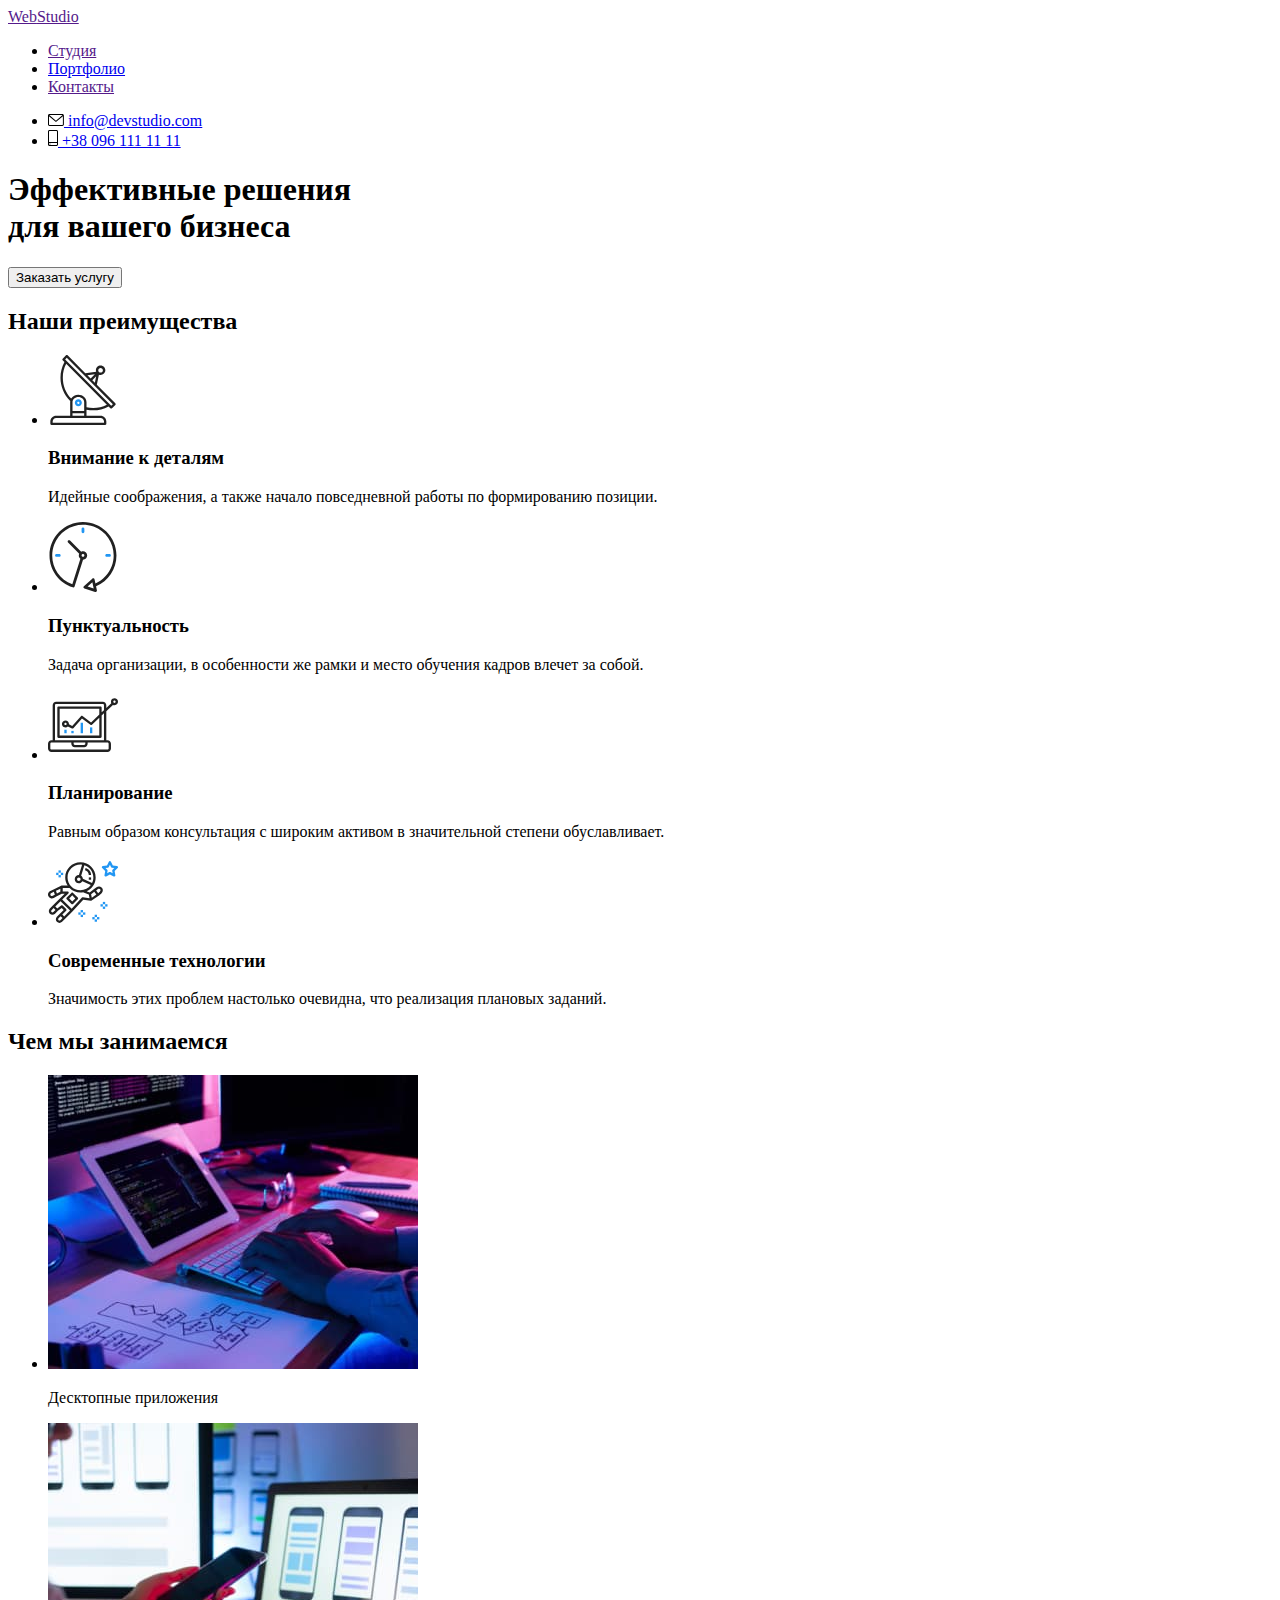
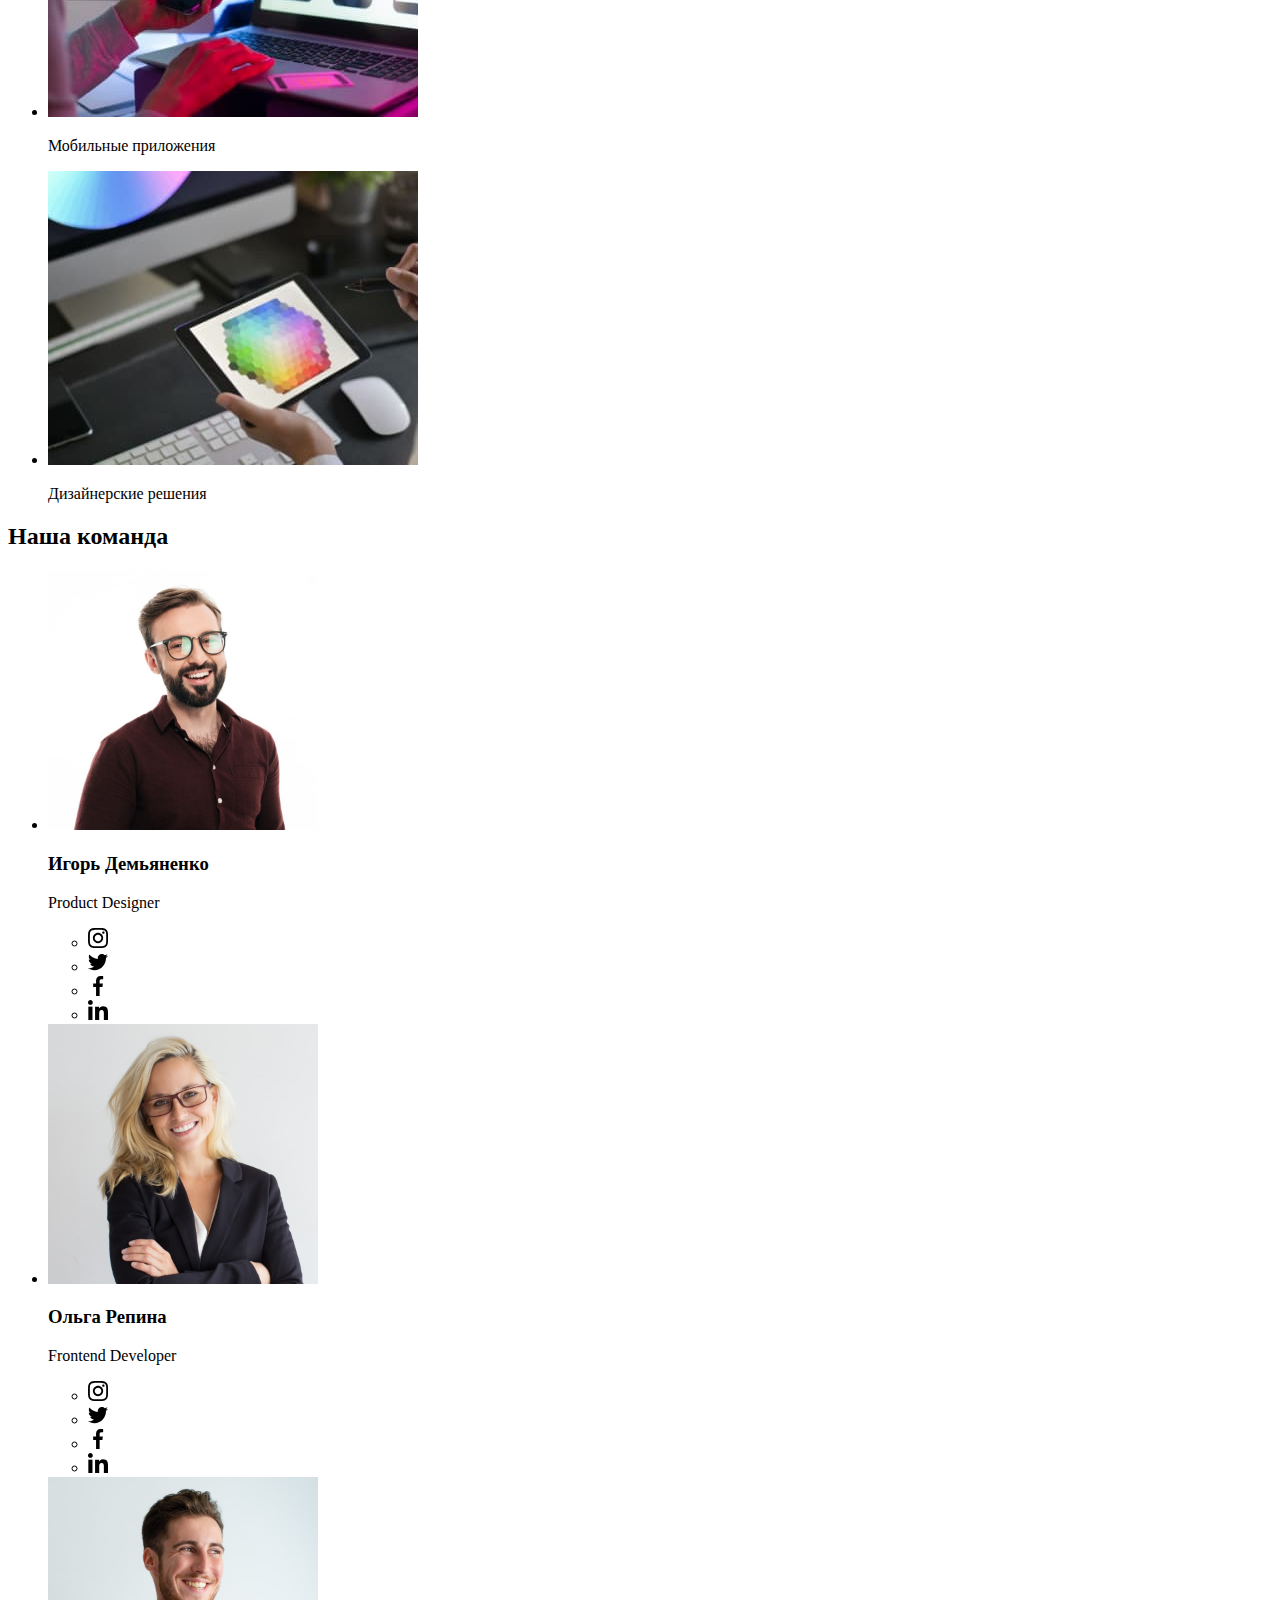
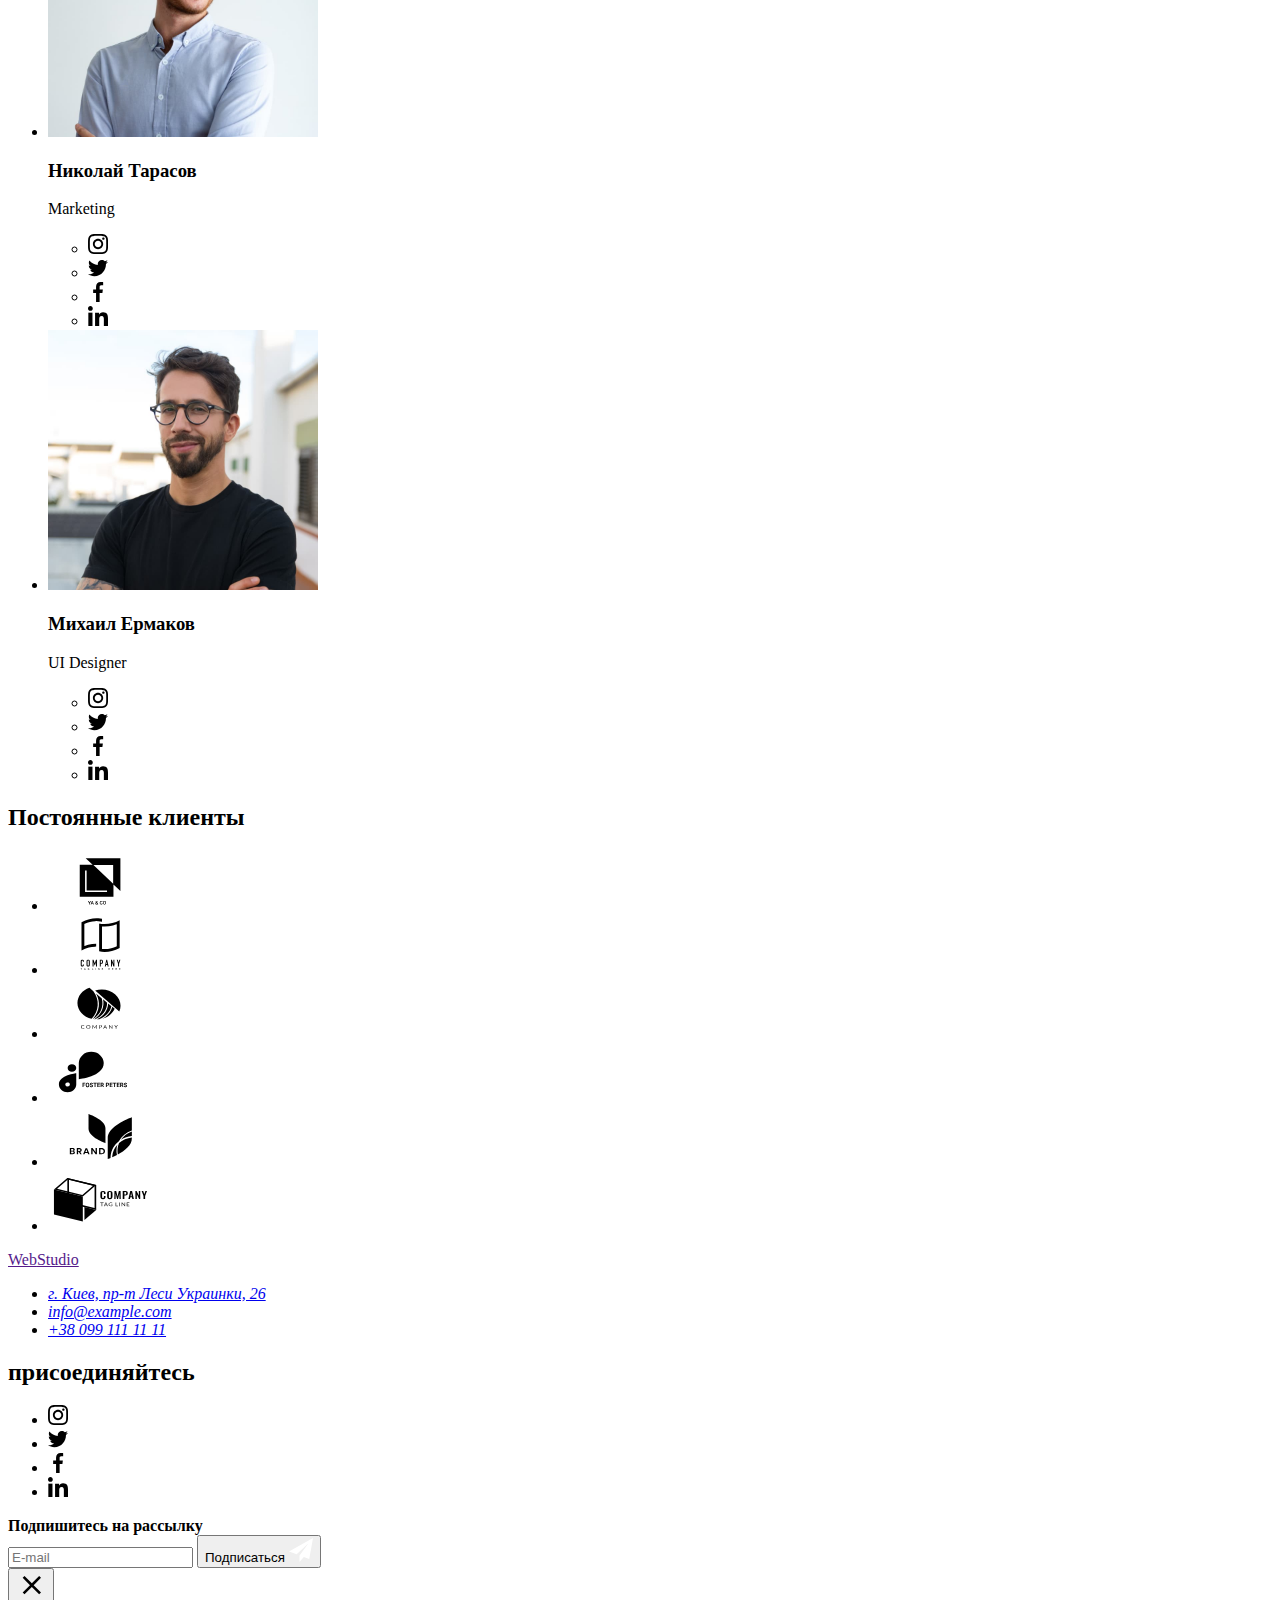
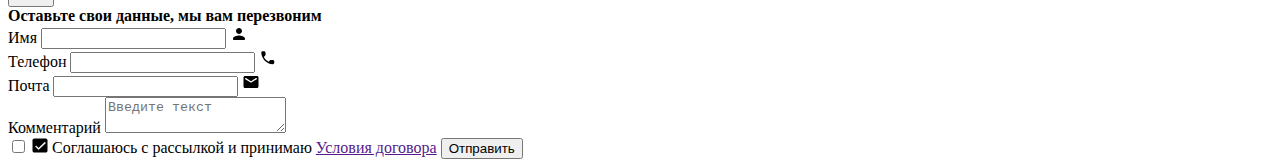
==== index.html @ 4df9e549 "add sass" ====
<!DOCTYPE html>
<html lang="ru">
    <head>
        <meta charset="UTF-8" />
        <meta http-equiv="X-UA-Compatible" content="IE=edge" />
        <meta name="viewport" content="width=device-width, initial-scale=1.0" />
        <title>Web Studio</title>
        <link rel="preconnect" href="https://fonts.googleapis.com" />
        <link rel="preconnect" href="https://fonts.gstatic.com" crossorigin />
        <link
            href="https://fonts.googleapis.com/css2?family=Raleway:wght@700&family=Roboto:wght@400;500;700;900&display=swap"
            rel="stylesheet"
        />
        <link
            rel="stylesheet"
            href="https://cdnjs.cloudflare.com/ajax/libs/modern-normalize/1.1.0/modern-normalize.min.css"
            integrity="sha512-wpPYUAdjBVSE4KJnH1VR1HeZfpl1ub8YT/NKx4PuQ5NmX2tKuGu6U/JRp5y+Y8XG2tV+wKQpNHVUX03MfMFn9Q=="
            crossorigin="anonymous"
            referrerpolicy="no-referrer"
        />
        <link rel="stylesheet" href="./css/main.min.css" />
    </head>
    <body>
        <header class="header-page">
            <div class="container header-container">
                <a class="logo logo-header link" href="" lang="en"
                    ><span class="logo logo-accent">Web</span>Studio</a
                >
                <nav class="navigation">
                    <ul class="nav-list list">
                        <li class="nav-item">
                            <a class="nav-link current link" href="">Студия</a>
                        </li>
                        <li class="nav-item">
                            <a class="nav-link link" href="./portfolio.html">Портфолио</a>
                        </li>
                        <li class="nav-item"><a class="nav-link link" href="">Контакты</a></li>
                    </ul>
                </nav>
                <ul class="tel-mail list">
                    <li class="tel-mail-item">
                        <a class="tel-mail-link link" href="mailto:info@devstudio.com">
                            <svg class="tel-mail-icon" width="16" height="12">
                                <use href="./images/icons/sprite.svg#email"></use>
                            </svg>
                            info@devstudio.com
                        </a>
                    </li>
                    <li class="tel-mail-item">
                        <a class="tel-mail-link link" href="tel:+380961111111">
                            <svg class="tel-mail-icon" width="10" height="16">
                                <use href="./images/icons/sprite.svg#phone"></use>
                            </svg>
                            +38 096 111 11 11</a
                        >
                    </li>
                </ul>
            </div>
        </header>
        <main>
            <section class="hero">
                <div class="container">
                    <h1 class="hero-title">
                        Эффективные решения <br />
                        для вашего бизнеса
                    </h1>
                    <button class="hero-btn" data-modal-open type="button">Заказать услугу</button>
                </div>
            </section>
            <section class="benefits">
                <div class="container">
                    <h2 class="benefits-title visually-hidden">Наши преимущества</h2>
                    <ul class="benefits-list list">
                        <li class="benefits-item">
                            <div class="benefits-wrap">
                                <svg class="benefits-icon" width="70" height="70">
                                    <use href="./images/icons/sprite.svg#antenna"></use>
                                </svg>
                            </div>
                            <h3 class="benefits-subtitle">Внимание к деталям</h3>
                            <p class="benefits-text">
                                Идейные соображения, а также начало повседневной работы по
                                формированию позиции.
                            </p>
                        </li>
                        <li class="benefits-item">
                            <div class="benefits-wrap">
                                <svg class="benefits-icon" width="70" height="70">
                                    <use href="./images/icons/sprite.svg#clock"></use>
                                </svg>
                            </div>
                            <h3 class="benefits-subtitle">Пунктуальность</h3>
                            <p class="benefits-text">
                                Задача организации, в особенности же рамки и место обучения кадров
                                влечет за собой.
                            </p>
                        </li>
                        <li class="benefits-item">
                            <div class="benefits-wrap">
                                <svg class="benefits-icon" width="70" height="70">
                                    <use href="./images/icons/sprite.svg#diagram"></use>
                                </svg>
                            </div>
                            <h3 class="benefits-subtitle">Планирование</h3>
                            <p class="benefits-text">
                                Равным образом консультация с широким активом в значительной степени
                                обуславливает.
                            </p>
                        </li>
                        <li class="benefits-item">
                            <div class="benefits-wrap">
                                <svg class="benefits-icon" width="70" height="70">
                                    <use href="./images/icons/sprite.svg#astronaut"></use>
                                </svg>
                            </div>
                            <h3 class="benefits-subtitle">Современные технологии</h3>
                            <p class="benefits-text">
                                Значимость этих проблем настолько очевидна, что реализация плановых
                                заданий.
                            </p>
                        </li>
                    </ul>
                </div>
            </section>
            <section class="services section">
                <div class="container">
                    <h2 class="title">Чем мы занимаемся</h2>
                    <ul class="services-list list">
                        <li class="services-item">
                            <img
                                class="services-img"
                                src="./images/main-page/what-we-do-1.jpg"
                                alt="ввод текста на клавиатуре"
                                width="370"
                                height="294"
                            />
                            <p class="services-label">Десктопные приложения</p>
                        </li>
                        <li class="services-item">
                            <img
                                class="services-img"
                                src="./images/main-page/what-we-do-2.jpg"
                                alt="ноутбук и мобильный телефон"
                                width="370"
                                height="294"
                            />
                            <p class="services-label">Мобильные приложения</p>
                        </li>
                        <li class="services-item">
                            <img
                                class="services-img"
                                src="./images/main-page/what-we-do-3.jpg"
                                alt="цветовая палитра на планшете"
                                width="370"
                                height="294"
                            />
                            <p class="services-label">Дизайнерские решения</p>
                        </li>
                    </ul>
                </div>
            </section>
            <section class="team section">
                <div class="container">
                    <h2 class="title">Наша команда</h2>
                    <ul class="team-list list">
                        <li class="team-item">
                            <img
                                class="team-img"
                                src="./images/main-page/team-i-demjanenko.jpg"
                                alt="Игорь Демьяненко"
                                width="270"
                                height="260"
                            />
                            <div class="team-wrap">
                                <h3 class="team-title">Игорь Демьяненко</h3>
                                <p class="team-text" lang="en">Product Designer</p>
                                <ul class="social-list list">
                                    <li class="social-item">
                                        <a class="social-link" href="">
                                            <svg class="social-icon" width="20" height="20">
                                                <use
                                                    href="./images/icons/sprite.svg#instagram"
                                                ></use>
                                            </svg>
                                        </a>
                                    </li>
                                    <li class="social-item">
                                        <a class="social-link" href="">
                                            <svg class="social-icon" width="20" height="20">
                                                <use href="./images/icons/sprite.svg#twitter"></use>
                                            </svg>
                                        </a>
                                    </li>
                                    <li class="social-item">
                                        <a class="social-link" href="">
                                            <svg class="social-icon" width="20" height="20">
                                                <use
                                                    href="./images/icons/sprite.svg#facebook"
                                                ></use>
                                            </svg>
                                        </a>
                                    </li>
                                    <li class="social-item">
                                        <a class="social-link" href="">
                                            <svg class="social-icon" width="20" height="20">
                                                <use
                                                    href="./images/icons/sprite.svg#linkedin"
                                                ></use>
                                            </svg>
                                        </a>
                                    </li>
                                </ul>
                            </div>
                        </li>
                        <li class="team-item">
                            <img
                                class="team-img"
                                src="./images/main-page/team-o-repina.jpg"
                                alt="Ольга Репина"
                                width="270"
                                height="260"
                            />
                            <div class="team-wrap">
                                <h3 class="team-title">Ольга Репина</h3>
                                <p class="team-text" lang="en">Frontend Developer</p>
                                <ul class="social-list list">
                                    <li class="social-item">
                                        <a class="social-link" href="">
                                            <svg class="social-icon" width="20" height="20">
                                                <use
                                                    href="./images/icons/sprite.svg#instagram"
                                                ></use>
                                            </svg>
                                        </a>
                                    </li>
                                    <li class="social-item">
                                        <a class="social-link" href="">
                                            <svg class="social-icon" width="20" height="20">
                                                <use href="./images/icons/sprite.svg#twitter"></use>
                                            </svg>
                                        </a>
                                    </li>
                                    <li class="social-item">
                                        <a class="social-link" href="">
                                            <svg class="social-icon" width="20" height="20">
                                                <use
                                                    href="./images/icons/sprite.svg#facebook"
                                                ></use>
                                            </svg>
                                        </a>
                                    </li>
                                    <li class="social-item">
                                        <a class="social-link" href="">
                                            <svg class="social-icon" width="20" height="20">
                                                <use
                                                    href="./images/icons/sprite.svg#linkedin"
                                                ></use>
                                            </svg>
                                        </a>
                                    </li>
                                </ul>
                            </div>
                        </li>
                        <li class="team-item">
                            <img
                                class="team-img"
                                src="./images/main-page/team-n-tarasov.jpg"
                                alt="Николай Тарасов"
                                width="270"
                                height="260"
                            />
                            <div class="team-wrap">
                                <h3 class="team-title">Николай Тарасов</h3>
                                <p class="team-text" lang="en">Marketing</p>
                                <ul class="social-list list">
                                    <li class="social-item">
                                        <a class="social-link" href="">
                                            <svg class="social-icon" width="20" height="20">
                                                <use
                                                    href="./images/icons/sprite.svg#instagram"
                                                ></use>
                                            </svg>
                                        </a>
                                    </li>
                                    <li class="social-item">
                                        <a class="social-link" href="">
                                            <svg class="social-icon" width="20" height="20">
                                                <use href="./images/icons/sprite.svg#twitter"></use>
                                            </svg>
                                        </a>
                                    </li>
                                    <li class="social-item">
                                        <a class="social-link" href="">
                                            <svg class="social-icon" width="20" height="20">
                                                <use
                                                    href="./images/icons/sprite.svg#facebook"
                                                ></use>
                                            </svg>
                                        </a>
                                    </li>
                                    <li class="social-item">
                                        <a class="social-link" href="">
                                            <svg class="social-icon" width="20" height="20">
                                                <use
                                                    href="./images/icons/sprite.svg#linkedin"
                                                ></use>
                                            </svg>
                                        </a>
                                    </li>
                                </ul>
                            </div>
                        </li>
                        <li class="team-item">
                            <img
                                class="team-img"
                                src="./images/main-page/team-m-ermakov.jpg"
                                alt="Михаил Ермаков"
                                width="270"
                                height="260"
                            />
                            <div class="team-wrap">
                                <h3 class="team-title">Михаил Ермаков</h3>
                                <p class="team-text" lang="en">UI Designer</p>
                                <ul class="social-list list">
                                    <li class="social-item">
                                        <a class="social-link" href="">
                                            <svg class="social-icon" width="20" height="20">
                                                <use
                                                    href="./images/icons/sprite.svg#instagram"
                                                ></use>
                                            </svg>
                                        </a>
                                    </li>
                                    <li class="social-item">
                                        <a class="social-link" href="">
                                            <svg class="social-icon" width="20" height="20">
                                                <use href="./images/icons/sprite.svg#twitter"></use>
                                            </svg>
                                        </a>
                                    </li>
                                    <li class="social-item">
                                        <a class="social-link" href="">
                                            <svg class="social-icon" width="20" height="20">
                                                <use
                                                    href="./images/icons/sprite.svg#facebook"
                                                ></use>
                                            </svg>
                                        </a>
                                    </li>
                                    <li class="social-item">
                                        <a class="social-link" href="">
                                            <svg class="social-icon" width="20" height="20">
                                                <use
                                                    href="./images/icons/sprite.svg#linkedin"
                                                ></use>
                                            </svg>
                                        </a>
                                    </li>
                                </ul>
                            </div>
                        </li>
                    </ul>
                </div>
            </section>
            <section class="clients section">
                <div class="container">
                    <h2 class="title">Постоянные клиенты</h2>
                    <ul class="clients-list list">
                        <li class="clients-item">
                            <a class="clients-link link" href="">
                                <svg class="clients-icon" width="106" height="60">
                                    <use href="./images/icons/sprite.svg#client-1"></use>
                                </svg>
                            </a>
                        </li>
                        <li class="clients-item">
                            <a class="clients-link" href="">
                                <svg class="clients-icon" width="106" height="60">
                                    <use href="./images/icons/sprite.svg#client-2"></use>
                                </svg>
                            </a>
                        </li>
                        <li class="clients-item">
                            <a class="clients-link" href="">
                                <svg class="clients-icon" width="106" height="60">
                                    <use href="./images/icons/sprite.svg#client-3"></use>
                                </svg>
                            </a>
                        </li>
                        <li class="clients-item">
                            <a class="clients-link" href="">
                                <svg class="clients-icon" width="106" height="60">
                                    <use href="./images/icons/sprite.svg#client-4"></use>
                                </svg>
                            </a>
                        </li>
                        <li class="clients-item">
                            <a class="clients-link" href="">
                                <svg class="clients-icon" width="106" height="60">
                                    <use href="./images/icons/sprite.svg#client-5"></use>
                                </svg>
                            </a>
                        </li>
                        <li class="clients-item">
                            <a class="clients-link" href="">
                                <svg class="clients-icon" width="106" height="60">
                                    <use href="./images/icons/sprite.svg#client-6"></use>
                                </svg>
                            </a>
                        </li>
                    </ul>
                </div>
            </section>
        </main>
        <footer class="footer-page">
            <div class="container">
                <div class="logo-contacts-social-subscribe">
                    <div class="logo-contacts">
                        <a class="logo logo-footer link" href="" lang="en"
                            ><span class="logo logo-accent">Web</span>Studio</a
                        >
                        <address>
                            <ul class="contacts list">
                                <li class="contacts-list">
                                    <a
                                        class="address-link link"
                                        href="https://goo.gl/maps/MPuqqHir5dcLgvQc8"
                                        target="_blank"
                                        rel="noopener noreferrer"
                                        >г. Киев, пр-т Леси Украинки, 26</a
                                    >
                                </li>
                                <li class="contacts-list">
                                    <a class="contacts-link link" href="mailto:info@example.com"
                                        >info@example.com</a
                                    >
                                </li>
                                <li class="contacts-list">
                                    <a class="contacts-link link" href="tel:+380991111111"
                                        >+38 099 111 11 11</a
                                    >
                                </li>
                            </ul>
                        </address>
                    </div>
                    <div class="social">
                        <h2 class="social-title">присоединяйтесь</h2>
                        <ul class="social-list list">
                            <li class="social-item">
                                <a class="social-link-dark" href="">
                                    <svg class="social-icon-dark" width="20" height="20">
                                        <use href="./images/icons/sprite.svg#instagram"></use>
                                    </svg>
                                </a>
                            </li>
                            <li class="social-item">
                                <a class="social-link-dark" href="">
                                    <svg class="social-icon-dark" width="20" height="20">
                                        <use href="./images/icons/sprite.svg#twitter"></use>
                                    </svg>
                                </a>
                            </li>
                            <li class="social-item">
                                <a class="social-link-dark" href="">
                                    <svg class="social-icon-dark" width="20" height="20">
                                        <use href="./images/icons/sprite.svg#facebook"></use>
                                    </svg>
                                </a>
                            </li>
                            <li class="social-item">
                                <a class="social-link-dark" href="">
                                    <svg class="social-icon-dark" width="20" height="20">
                                        <use href="./images/icons/sprite.svg#linkedin"></use>
                                    </svg>
                                </a>
                            </li>
                        </ul>
                    </div>
                    <div class="subscribe">
                        <b class="subscribe-title">Подпишитесь на рассылку</b>
                        <form class="subscribe-form">
                            <label class="subscribe-field">
                                <input
                                    type="text"
                                    class="subscribe-input"
                                    name="email"
                                    placeholder="E-mail"
                                />
                            </label>
                            <button class="subscribe-btn" type="submit">
                                Подписаться
                                <svg class="subscribe-icon" width="24" height="24">
                                    <use href="./images/icons/sprite.svg#send"></use>
                                </svg>
                            </button>
                        </form>
                    </div>
                </div>
            </div>
        </footer>

        <div class="backdrop is-hidden" data-modal>
            <div class="modal">
                <button class="modal-btn" data-modal-close>
                    <svg class="modal-icon" width="30" height="30">
                        <use href="./images/icons/sprite.svg#close"></use>
                    </svg>
                </button>
                <form class="modal-form">
                    <b class="modal-form-title">Оставьте свои данные, мы вам перезвоним</b>
                    <div class="modal-field">
                        <label class="modal-label" for="name">Имя</label>
                        <input class="modal-input" type="text" name="name" id="name" />
                        <svg class="form-icon" width="18" height="18">
                            <use href="./images/icons/sprite.svg#person"></use>
                        </svg>
                    </div>
                    <div class="modal-field">
                        <label class="modal-label" for="tel">Телефон</label>
                        <input class="modal-input" type="tel" name="tel" id="tel" />
                        <svg class="form-icon" width="18" height="18">
                            <use href="./images/icons/sprite.svg#phone-2"></use>
                        </svg>
                    </div>
                    <div class="modal-field">
                        <label class="modal-label" for="mail">Почта</label>
                        <input class="modal-input" type="email" name="mail" id="mail" />
                        <svg class="form-icon" width="18" height="18">
                            <use href="./images/icons/sprite.svg#email-2"></use>
                        </svg>
                    </div>
                    <div class="modal-field">
                        <label class="modal-label" for="comment">Комментарий</label>
                        <textarea
                            class="modal-textarea"
                            name="comment"
                            id="comment"
                            placeholder="Введите текст"
                        ></textarea>
                    </div>
                    <label class="checkbox-label">
                        <input class="checkbox" type="checkbox" name="policy" value="policy" />
                        <svg class="checkbox-icon" width="16" height="15">
                            <use href="./images/icons/sprite.svg#check"></use>
                        </svg>
                        Соглашаюсь с рассылкой и принимаю
                        <a class="checkbox-link" href="">Условия договора</a>
                    </label>
                    <button class="form-btn" type="submit">Отправить</button>
                </form>
            </div>
        </div>
        <script src="./js/modal.js"></script>
    </body>
</html>
---- css/main.min.css ----
/* No CSS *//*# sourceMappingURL=main.min.css.map */
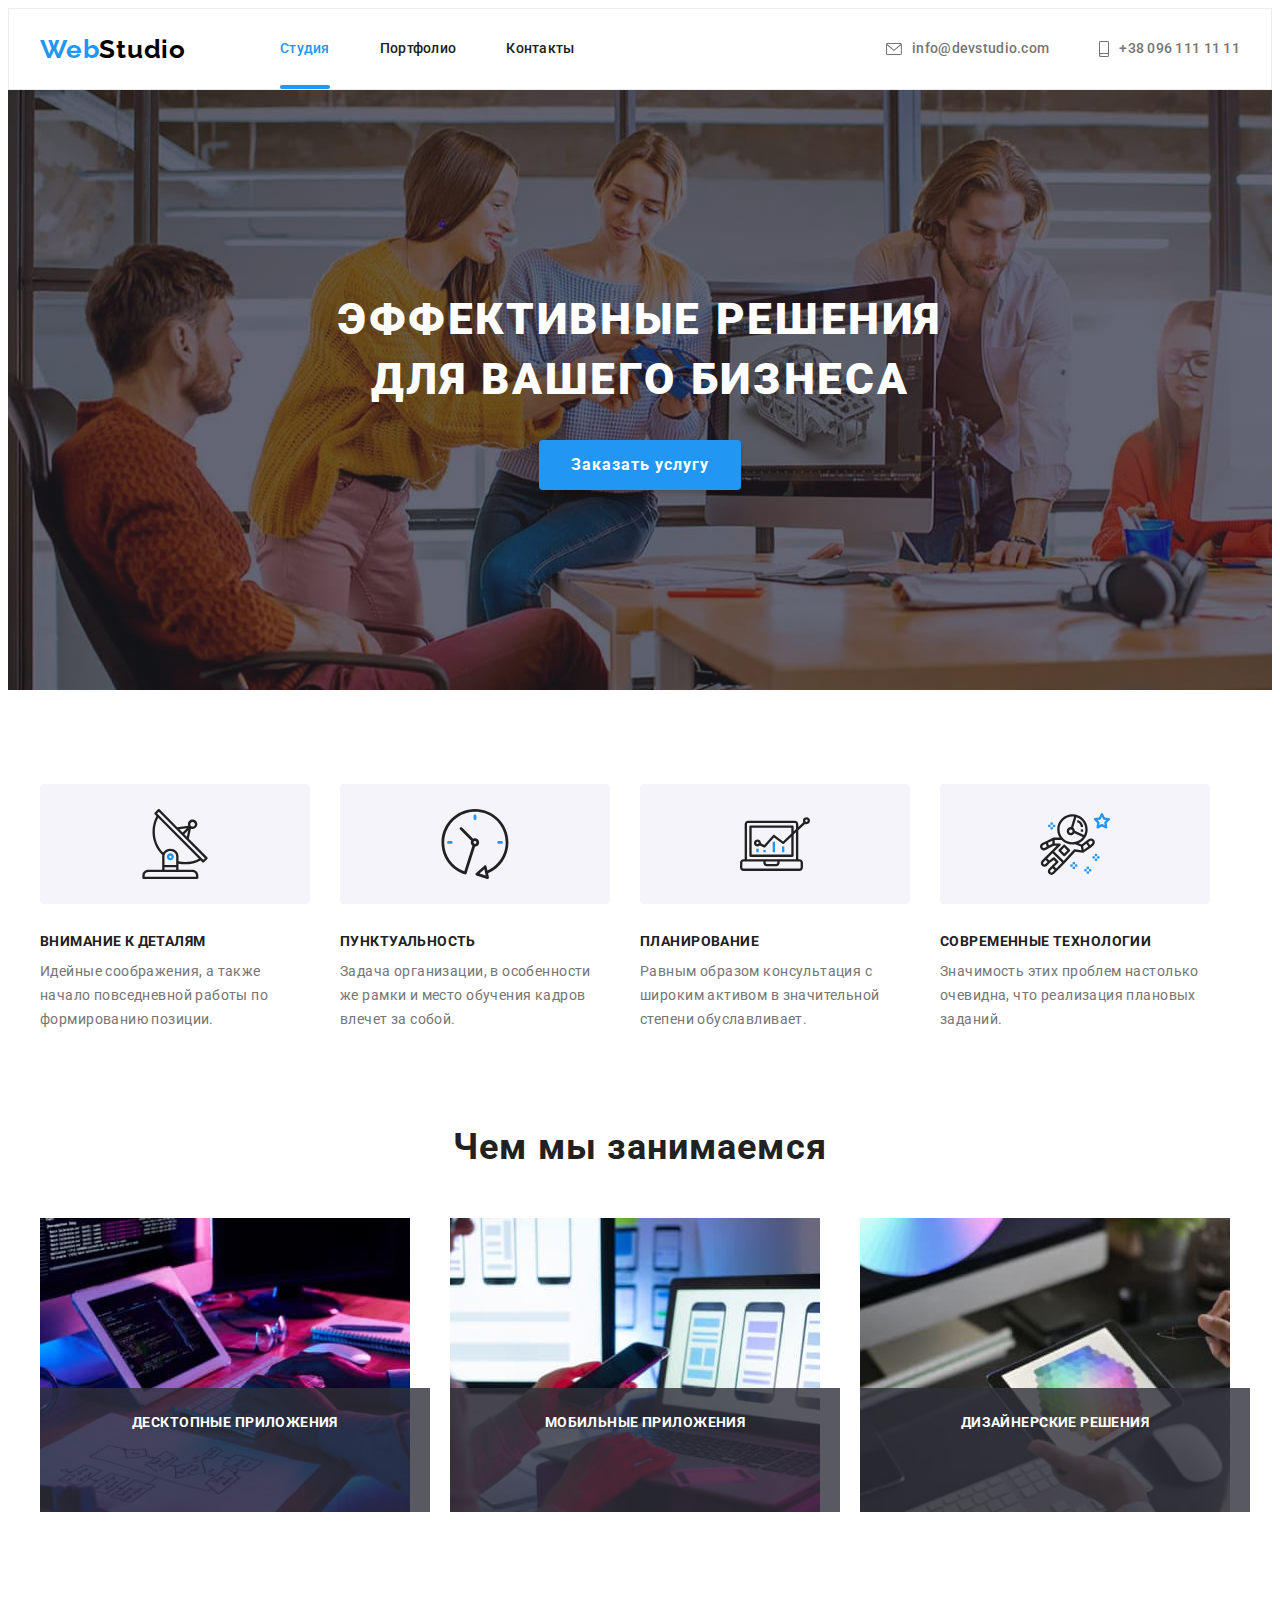
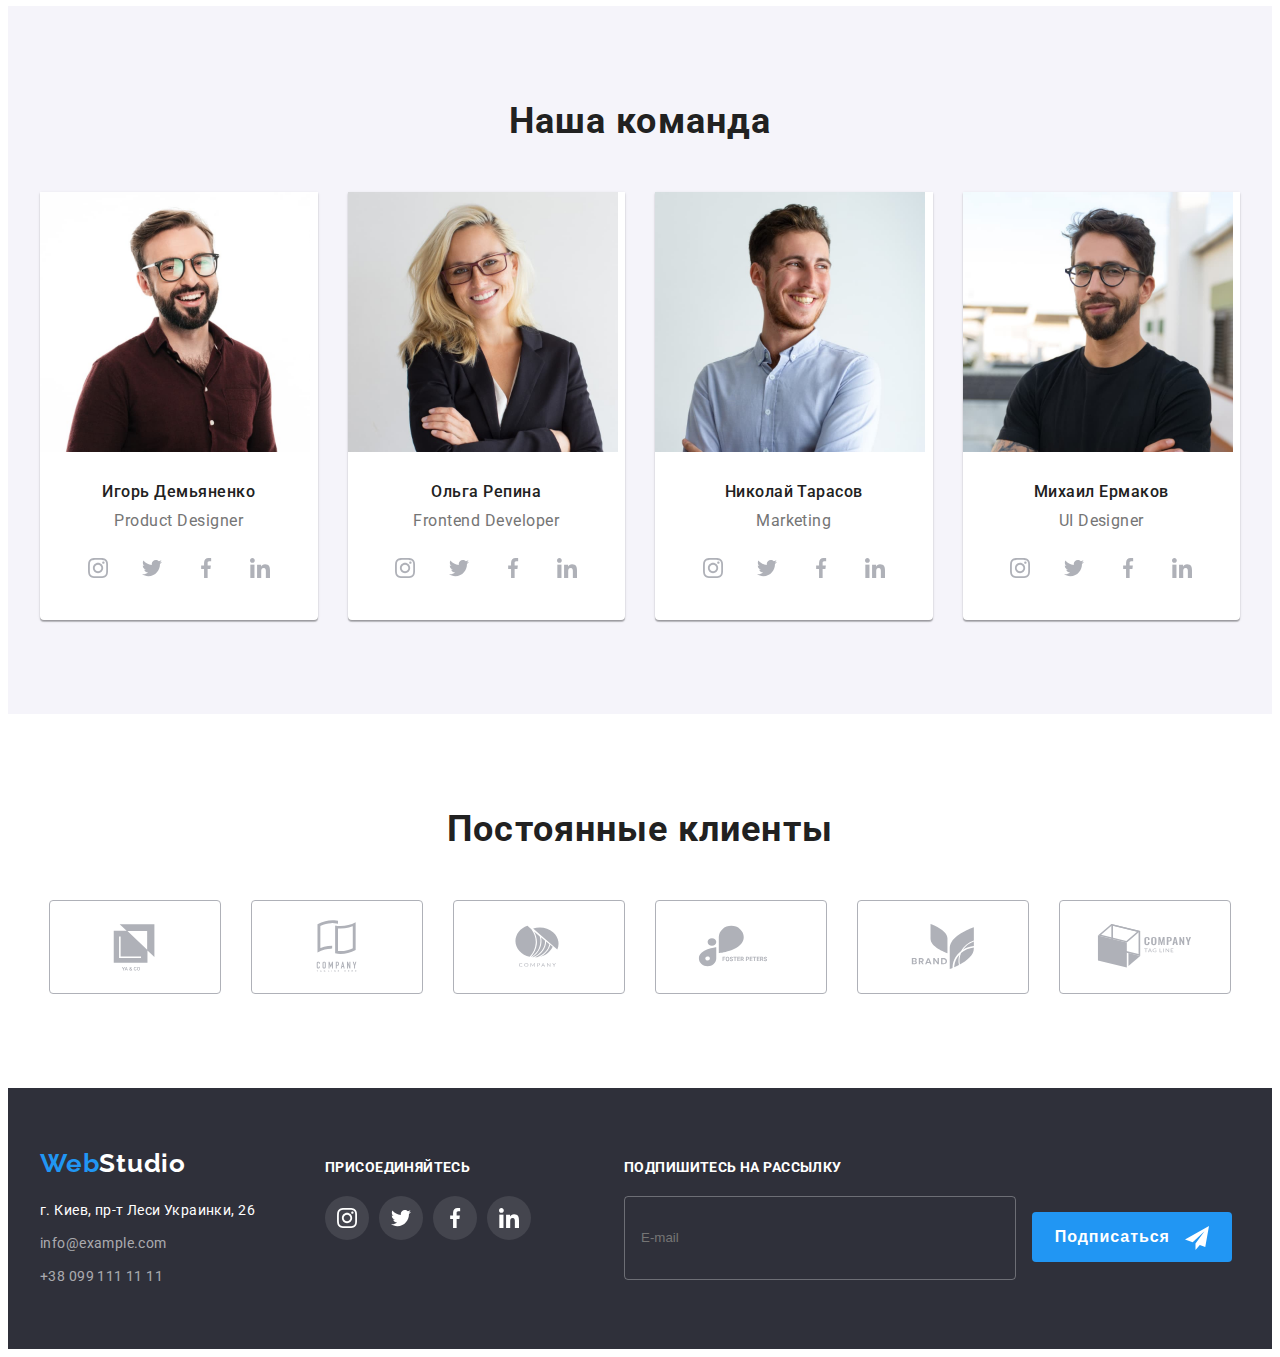
==== commit bc396889: "add BEM" ====
--- a/index.html
+++ b/index.html
@@ -23,32 +23,34 @@
     <body>
         <header class="header-page">
             <div class="container header-container">
-                <a class="logo logo-header link" href="" lang="en"
+                <a class="logo logo_theme_light link" href="" lang="en"
                     ><span class="logo logo-accent">Web</span>Studio</a
                 >
                 <nav class="navigation">
                     <ul class="nav-list list">
-                        <li class="nav-item">
-                            <a class="nav-link current link" href="">Студия</a>
-                        </li>
-                        <li class="nav-item">
-                            <a class="nav-link link" href="./portfolio.html">Портфолио</a>
-                        </li>
-                        <li class="nav-item"><a class="nav-link link" href="">Контакты</a></li>
+                        <li class="nav-list__item">
+                            <a class="nav-list__link current link" href="">Студия</a>
+                        </li>
+                        <li class="nav-list__item">
+                            <a class="nav-list__link link" href="./portfolio.html">Портфолио</a>
+                        </li>
+                        <li class="nav-list__item">
+                            <a class="nav-list__link link" href="">Контакты</a>
+                        </li>
                     </ul>
                 </nav>
                 <ul class="tel-mail list">
-                    <li class="tel-mail-item">
-                        <a class="tel-mail-link link" href="mailto:info@devstudio.com">
-                            <svg class="tel-mail-icon" width="16" height="12">
+                    <li class="tel-mail__item">
+                        <a class="tel-mail__link link" href="mailto:info@devstudio.com">
+                            <svg class="tel-mail__icon" width="16" height="12">
                                 <use href="./images/icons/sprite.svg#email"></use>
                             </svg>
                             info@devstudio.com
                         </a>
                     </li>
-                    <li class="tel-mail-item">
-                        <a class="tel-mail-link link" href="tel:+380961111111">
-                            <svg class="tel-mail-icon" width="10" height="16">
+                    <li class="tel-mail__item">
+                        <a class="tel-mail__link link" href="tel:+380961111111">
+                            <svg class="tel-mail__icon" width="10" height="16">
                                 <use href="./images/icons/sprite.svg#phone"></use>
                             </svg>
                             +38 096 111 11 11</a
@@ -175,34 +177,50 @@
                                 <h3 class="team-title">Игорь Демьяненко</h3>
                                 <p class="team-text" lang="en">Product Designer</p>
                                 <ul class="social-list list">
-                                    <li class="social-item">
-                                        <a class="social-link" href="">
-                                            <svg class="social-icon" width="20" height="20">
+                                    <li class="social-list__item">
+                                        <a class="social-list__link_theme_light" href="">
+                                            <svg
+                                                class="social-list__icon_theme_light"
+                                                width="20"
+                                                height="20"
+                                            >
                                                 <use
                                                     href="./images/icons/sprite.svg#instagram"
                                                 ></use>
                                             </svg>
                                         </a>
                                     </li>
-                                    <li class="social-item">
-                                        <a class="social-link" href="">
-                                            <svg class="social-icon" width="20" height="20">
+                                    <li class="social-list__item">
+                                        <a class="social-list__link_theme_light" href="">
+                                            <svg
+                                                class="social-list__icon_theme_light"
+                                                width="20"
+                                                height="20"
+                                            >
                                                 <use href="./images/icons/sprite.svg#twitter"></use>
                                             </svg>
                                         </a>
                                     </li>
-                                    <li class="social-item">
-                                        <a class="social-link" href="">
-                                            <svg class="social-icon" width="20" height="20">
+                                    <li class="social-list__item">
+                                        <a class="social-list__link_theme_light" href="">
+                                            <svg
+                                                class="social-list__icon_theme_light"
+                                                width="20"
+                                                height="20"
+                                            >
                                                 <use
                                                     href="./images/icons/sprite.svg#facebook"
                                                 ></use>
                                             </svg>
                                         </a>
                                     </li>
-                                    <li class="social-item">
-                                        <a class="social-link" href="">
-                                            <svg class="social-icon" width="20" height="20">
+                                    <li class="social-list__item">
+                                        <a class="social-list__link_theme_light" href="">
+                                            <svg
+                                                class="social-list__icon_theme_light"
+                                                width="20"
+                                                height="20"
+                                            >
                                                 <use
                                                     href="./images/icons/sprite.svg#linkedin"
                                                 ></use>
@@ -224,34 +242,50 @@
                                 <h3 class="team-title">Ольга Репина</h3>
                                 <p class="team-text" lang="en">Frontend Developer</p>
                                 <ul class="social-list list">
-                                    <li class="social-item">
-                                        <a class="social-link" href="">
-                                            <svg class="social-icon" width="20" height="20">
+                                    <li class="social-list__item">
+                                        <a class="social-list__link_theme_light" href="">
+                                            <svg
+                                                class="social-list__icon_theme_light"
+                                                width="20"
+                                                height="20"
+                                            >
                                                 <use
                                                     href="./images/icons/sprite.svg#instagram"
                                                 ></use>
                                             </svg>
                                         </a>
                                     </li>
-                                    <li class="social-item">
-                                        <a class="social-link" href="">
-                                            <svg class="social-icon" width="20" height="20">
+                                    <li class="social-list__item">
+                                        <a class="social-list__link_theme_light" href="">
+                                            <svg
+                                                class="social-list__icon_theme_light"
+                                                width="20"
+                                                height="20"
+                                            >
                                                 <use href="./images/icons/sprite.svg#twitter"></use>
                                             </svg>
                                         </a>
                                     </li>
-                                    <li class="social-item">
-                                        <a class="social-link" href="">
-                                            <svg class="social-icon" width="20" height="20">
+                                    <li class="social-list__item">
+                                        <a class="social-list__link_theme_light" href="">
+                                            <svg
+                                                class="social-list__icon_theme_light"
+                                                width="20"
+                                                height="20"
+                                            >
                                                 <use
                                                     href="./images/icons/sprite.svg#facebook"
                                                 ></use>
                                             </svg>
                                         </a>
                                     </li>
-                                    <li class="social-item">
-                                        <a class="social-link" href="">
-                                            <svg class="social-icon" width="20" height="20">
+                                    <li class="social-list__item">
+                                        <a class="social-list__link_theme_light" href="">
+                                            <svg
+                                                class="social-list__icon_theme_light"
+                                                width="20"
+                                                height="20"
+                                            >
                                                 <use
                                                     href="./images/icons/sprite.svg#linkedin"
                                                 ></use>
@@ -273,34 +307,50 @@
                                 <h3 class="team-title">Николай Тарасов</h3>
                                 <p class="team-text" lang="en">Marketing</p>
                                 <ul class="social-list list">
-                                    <li class="social-item">
-                                        <a class="social-link" href="">
-                                            <svg class="social-icon" width="20" height="20">
+                                    <li class="social-list__item">
+                                        <a class="social-list__link_theme_light" href="">
+                                            <svg
+                                                class="social-list__icon_theme_light"
+                                                width="20"
+                                                height="20"
+                                            >
                                                 <use
                                                     href="./images/icons/sprite.svg#instagram"
                                                 ></use>
                                             </svg>
                                         </a>
                                     </li>
-                                    <li class="social-item">
-                                        <a class="social-link" href="">
-                                            <svg class="social-icon" width="20" height="20">
+                                    <li class="social-list__item">
+                                        <a class="social-list__link_theme_light" href="">
+                                            <svg
+                                                class="social-list__icon_theme_light"
+                                                width="20"
+                                                height="20"
+                                            >
                                                 <use href="./images/icons/sprite.svg#twitter"></use>
                                             </svg>
                                         </a>
                                     </li>
-                                    <li class="social-item">
-                                        <a class="social-link" href="">
-                                            <svg class="social-icon" width="20" height="20">
+                                    <li class="social-list__item">
+                                        <a class="social-list__link_theme_light" href="">
+                                            <svg
+                                                class="social-list__icon_theme_light"
+                                                width="20"
+                                                height="20"
+                                            >
                                                 <use
                                                     href="./images/icons/sprite.svg#facebook"
                                                 ></use>
                                             </svg>
                                         </a>
                                     </li>
-                                    <li class="social-item">
-                                        <a class="social-link" href="">
-                                            <svg class="social-icon" width="20" height="20">
+                                    <li class="social-list__item">
+                                        <a class="social-list__link_theme_light" href="">
+                                            <svg
+                                                class="social-list__icon_theme_light"
+                                                width="20"
+                                                height="20"
+                                            >
                                                 <use
                                                     href="./images/icons/sprite.svg#linkedin"
                                                 ></use>
@@ -322,34 +372,50 @@
                                 <h3 class="team-title">Михаил Ермаков</h3>
                                 <p class="team-text" lang="en">UI Designer</p>
                                 <ul class="social-list list">
-                                    <li class="social-item">
-                                        <a class="social-link" href="">
-                                            <svg class="social-icon" width="20" height="20">
+                                    <li class="social-list__item">
+                                        <a class="social-list__link_theme_light" href="">
+                                            <svg
+                                                class="social-list__icon_theme_light"
+                                                width="20"
+                                                height="20"
+                                            >
                                                 <use
                                                     href="./images/icons/sprite.svg#instagram"
                                                 ></use>
                                             </svg>
                                         </a>
                                     </li>
-                                    <li class="social-item">
-                                        <a class="social-link" href="">
-                                            <svg class="social-icon" width="20" height="20">
+                                    <li class="social-list__item">
+                                        <a class="social-list__link_theme_light" href="">
+                                            <svg
+                                                class="social-list__icon_theme_light"
+                                                width="20"
+                                                height="20"
+                                            >
                                                 <use href="./images/icons/sprite.svg#twitter"></use>
                                             </svg>
                                         </a>
                                     </li>
-                                    <li class="social-item">
-                                        <a class="social-link" href="">
-                                            <svg class="social-icon" width="20" height="20">
+                                    <li class="social-list__item">
+                                        <a class="social-list__link_theme_light" href="">
+                                            <svg
+                                                class="social-list__icon_theme_light"
+                                                width="20"
+                                                height="20"
+                                            >
                                                 <use
                                                     href="./images/icons/sprite.svg#facebook"
                                                 ></use>
                                             </svg>
                                         </a>
                                     </li>
-                                    <li class="social-item">
-                                        <a class="social-link" href="">
-                                            <svg class="social-icon" width="20" height="20">
+                                    <li class="social-list__item">
+                                        <a class="social-list__link_theme_light" href="">
+                                            <svg
+                                                class="social-list__icon_theme_light"
+                                                width="20"
+                                                height="20"
+                                            >
                                                 <use
                                                     href="./images/icons/sprite.svg#linkedin"
                                                 ></use>
@@ -416,12 +482,12 @@
             <div class="container">
                 <div class="logo-contacts-social-subscribe">
                     <div class="logo-contacts">
-                        <a class="logo logo-footer link" href="" lang="en"
+                        <a class="logo logo_theme_dark link" href="" lang="en"
                             ><span class="logo logo-accent">Web</span>Studio</a
                         >
                         <address>
                             <ul class="contacts list">
-                                <li class="contacts-list">
+                                <li class="contacts__list">
                                     <a
                                         class="address-link link"
                                         href="https://goo.gl/maps/MPuqqHir5dcLgvQc8"
@@ -430,13 +496,13 @@
                                         >г. Киев, пр-т Леси Украинки, 26</a
                                     >
                                 </li>
-                                <li class="contacts-list">
-                                    <a class="contacts-link link" href="mailto:info@example.com"
+                                <li class="contacts__list">
+                                    <a class="contacts__link link" href="mailto:info@example.com"
                                         >info@example.com</a
                                     >
                                 </li>
-                                <li class="contacts-list">
-                                    <a class="contacts-link link" href="tel:+380991111111"
+                                <li class="contacts__list">
+                                    <a class="contacts__link link" href="tel:+380991111111"
                                         >+38 099 111 11 11</a
                                     >
                                 </li>
@@ -446,30 +512,46 @@
                     <div class="social">
                         <h2 class="social-title">присоединяйтесь</h2>
                         <ul class="social-list list">
-                            <li class="social-item">
-                                <a class="social-link-dark" href="">
-                                    <svg class="social-icon-dark" width="20" height="20">
+                            <li class="social-list__item">
+                                <a class="social-list__link_theme_dark" href="">
+                                    <svg
+                                        class="social-list__icon_theme_dark"
+                                        width="20"
+                                        height="20"
+                                    >
                                         <use href="./images/icons/sprite.svg#instagram"></use>
                                     </svg>
                                 </a>
                             </li>
-                            <li class="social-item">
-                                <a class="social-link-dark" href="">
-                                    <svg class="social-icon-dark" width="20" height="20">
+                            <li class="social-list__item">
+                                <a class="social-list__link_theme_dark" href="">
+                                    <svg
+                                        class="social-list__icon_theme_dark"
+                                        width="20"
+                                        height="20"
+                                    >
                                         <use href="./images/icons/sprite.svg#twitter"></use>
                                     </svg>
                                 </a>
                             </li>
-                            <li class="social-item">
-                                <a class="social-link-dark" href="">
-                                    <svg class="social-icon-dark" width="20" height="20">
+                            <li class="social-list__item">
+                                <a class="social-list__link_theme_dark" href="">
+                                    <svg
+                                        class="social-list__icon_theme_dark"
+                                        width="20"
+                                        height="20"
+                                    >
                                         <use href="./images/icons/sprite.svg#facebook"></use>
                                     </svg>
                                 </a>
                             </li>
-                            <li class="social-item">
-                                <a class="social-link-dark" href="">
-                                    <svg class="social-icon-dark" width="20" height="20">
+                            <li class="social-list__item">
+                                <a class="social-list__link_theme_dark" href="">
+                                    <svg
+                                        class="social-list__icon_theme_dark"
+                                        width="20"
+                                        height="20"
+                                    >
                                         <use href="./images/icons/sprite.svg#linkedin"></use>
                                     </svg>
                                 </a>
--- a/css/main.min.css
+++ b/css/main.min.css
@@ -1 +1,2 @@
-/* No CSS *//*# sourceMappingURL=main.min.css.map */+h1,h2,h3,h4,h5,h6,p{margin-top:0;margin-bottom:0}ul,ol{margin-top:0;margin-bottom:0;padding-left:0}img{display:block;max-width:100%;height:auto}.list{list-style:none}.link{text-decoration:none}body{font-family:"Roboto",sans-serif;color:#212121;background-color:#fff}.section{padding-top:94px;padding-bottom:94px}.container{width:1200px;padding-left:15px;padding-right:15px;margin-left:auto;margin-right:auto}.visually-hidden{position:absolute;width:1px;height:1px;margin:-1px;border:0;padding:0;white-space:nowrap;clip-path:inset(100%);clip:rect(0);overflow:hidden}.title{margin-bottom:50px;font-weight:700;font-size:36px;line-height:1.17;text-align:center;letter-spacing:0.03em}.current::after{position:absolute;left:0;bottom:0;content:'';display:block;width:100%;height:4px;background:#2196f3;border-radius:2px}.header-page{border:1px solid #ececec}.header-container{display:flex;align-items:center}.social-list{display:flex;justify-content:center}.social-list__link_theme_light{display:flex;justify-content:center;align-items:center;width:44px;height:44px;background-color:#fff;border-radius:50%;transition:background-color 250ms cubic-bezier(0.4, 0, 0.2, 1)}.social-list__link_theme_light:hover,.social-list__link_theme_light:focus{background-color:#2196f3}.social-list__link_theme_dark{display:flex;justify-content:center;align-items:center;width:44px;height:44px;background-color:rgba(255,255,255,0.1);border-radius:50%;transition:background-color 250ms cubic-bezier(0.4, 0, 0.2, 1)}.social-list__link_theme_dark:hover,.social-list__link_theme_dark:focus{background-color:#2196f3}.social-list__item:not(:last-child){margin-right:10px}.social-list__icon_theme_light{fill:#afb1b8;transition:fill 250ms cubic-bezier(0.4, 0, 0.2, 1)}.social-list__icon_theme_light:hover,.social-list__icon_theme_light:focus{fill:#2196f3}.social-list__link_theme_light:hover .social-list__icon_theme_light,.social-list__link_theme_light:focus .social-list__icon_theme_light{fill:#fff}.social-list__icon_theme_dark{fill:#fff}.social{margin-right:93px}.social-title{margin-bottom:20px;font-weight:700;font-size:14px;line-height:1.14;letter-spacing:0.03em;text-transform:uppercase;color:#fff}.logo{font-family:"Raleway",sans-serif;font-weight:700;font-size:26px;line-height:1.19;letter-spacing:0.03em}.logo-accent{color:#2196f3}.logo_theme_light{display:block;padding-top:24px;padding-bottom:24px;margin-right:94px;color:#000000}.logo_theme_dark{display:block;margin-bottom:20px;color:#fff}.nav-list{display:flex}.nav-list .nav-list__link.current{color:#2196f3}.nav-list__item:not(:last-child){margin-right:50px}.nav-list__link{position:relative;display:block;padding-top:32px;padding-bottom:32px;font-weight:500;font-size:14px;line-height:1.14;letter-spacing:0.02em;color:#212121;transition:color 250ms cubic-bezier(0.4, 0, 0.2, 1)}.nav-list__link:hover,.nav-list__link:focus{color:#2196f3}.tel-mail{display:flex;margin-left:auto}.tel-mail__item:not(:last-child){margin-right:50px}.tel-mail__link{display:flex;align-items:center;padding-top:32px;padding-bottom:32px;font-weight:500;font-size:14px;line-height:1.14;letter-spacing:0.02em;color:#757575;transition:color 250ms cubic-bezier(0.4, 0, 0.2, 1)}.tel-mail__link:hover,.tel-mail__link:focus{color:#2196f3}.tel-mail__icon{margin-right:10px;fill:#757575;transition:fill 250ms cubic-bezier(0.4, 0, 0.2, 1)}.tel-mail__link:hover .tel-mail__icon,.tel-mail__link:focus .tel-mail__icon{fill:#2196f3}.hero{padding-top:200px;padding-bottom:200px;background-image:linear-gradient(rgba(47,48,58,0.4), rgba(47,48,58,0.4)),url("../images/main-page/main-img.jpg");background-size:cover;background-color:#c4c4c4;text-align:center}.hero-title{margin-bottom:30px;font-weight:900;font-size:44px;line-height:1.36;letter-spacing:0.06em;text-transform:uppercase;color:#fff}.hero-btn{min-width:200px;padding:10px 32px;background-color:#2196f3;box-shadow:0px 4px 4px rgba(0,0,0,0.15);border-radius:4px;border:none;cursor:pointer;font-family:inherit;font-weight:700;font-size:16px;line-height:1.88;letter-spacing:0.06em;color:#fff;transition:background-color 250ms cubic-bezier(0.4, 0, 0.2, 1)}.hero-btn:hover,.hero-btn:focus{background-color:#188ce8}.benefits{padding-top:94px}.benefits-list{display:flex;flex-wrap:wrap}.benefits-item{width:270px}.benefits-item:not(:last-child){margin-right:30px}.benefits-wrap{display:flex;align-items:center;justify-content:center;width:270px;height:120px;margin-bottom:30px;background:#f5f4fa;border-radius:4px}.benefits-subtitle{margin-bottom:10px;font-weight:700;font-size:14px;line-height:1.14;letter-spacing:0.03em;text-transform:uppercase}.benefits-text{font-weight:400;font-size:14px;line-height:1.71;letter-spacing:0.03em;color:#757575}.services-list{display:flex;flex-wrap:wrap}.services-item{position:relative;margin-bottom:30px;flex-basis:calc((100% - 60px) / 3)}.services-item:not(:nth-child(3n)){margin-right:30px}.services-item:nth-last-child(-n+3){margin-bottom:0}.services-label{position:absolute;bottom:0;padding:27px 10px;width:370px;height:70px;font-weight:700;font-size:14px;text-align:center;line-height:1.14;letter-spacing:0.03em;text-transform:uppercase;color:#fff;background:rgba(47,48,58,0.8)}.team{background-color:#f5f4fa}.team-list{display:flex;flex-wrap:wrap}.team-item{margin-bottom:30px;flex-basis:calc((100% - 90px) / 4);background-color:#fff;box-shadow:0px 1px 3px rgba(0,0,0,0.12),0px 1px 1px rgba(0,0,0,0.14),0px 2px 1px rgba(0,0,0,0.2);border-radius:0px 0px 4px 4px}.team-item:not(:nth-child(4n)){margin-right:30px}.team-item:nth-last-child(-n+4){margin-bottom:0}.team-wrap{padding:30px 20px}.team-title{margin-bottom:10px;font-weight:500;font-size:16px;line-height:1.19;text-align:center;letter-spacing:0.03em}.team-text{margin-bottom:16px;font-weight:400;font-size:16px;line-height:1.19;text-align:center;letter-spacing:0.03em;color:#757575}.clients-list{display:flex;justify-content:center}.clients-item:not(:last-child){margin-right:30px}.clients-icon{fill:#afb1b8;transition:fill 250ms cubic-bezier(0.4, 0, 0.2, 1)}.clients-link:hover .clients-icon,.clients-link:focus .clients-icon{fill:#2196f3}.clients-link{display:flex;align-items:center;justify-content:center;width:170px;height:92px;border:1px solid #afb1b8;border-radius:4px;color:#afb1b8;transition:border 250ms cubic-bezier(0.4, 0, 0.2, 1)}.clients-link:hover,.clients-link:focus{fill:#2196f3;border:1px solid #2196f3}.footer-page{padding-top:60px;padding-bottom:60px;background-color:#2f303a}.logo-contacts-social-subscribe{display:flex;align-items:baseline}.logo-contacts{margin-right:70px}.address-link{font-style:normal;font-weight:400;font-size:14px;line-height:1.71;letter-spacing:0.03em;color:#fff;transition:color 250ms cubic-bezier(0.4, 0, 0.2, 1)}.address-link:hover,.address-link:focus{color:#2196f3}.contacts__list:not(:last-child){margin-bottom:9px}.contacts__link{font-style:normal;font-weight:400;font-size:14px;line-height:1.71;letter-spacing:0.03em;color:rgba(255,255,255,0.6);transition:color 250ms cubic-bezier(0.4, 0, 0.2, 1)}.contacts__link:hover,.contacts__link:focus{color:#2196f3}.subscribe-title{display:block;margin-bottom:20px;font-weight:700;font-size:14px;line-height:1.14;letter-spacing:0.03em;text-transform:uppercase;color:#fff}.subscribe-field{position:relative}.subscribe-input{padding:16px;margin-right:12px;width:358px;height:50px;background-color:transparent;border:1px solid rgba(255,255,255,0.3);border-radius:4px;color:#fff}.subscribe-label{position:absolute;top:0;left:16px;font-weight:400;font-size:16px;line-height:1.25;letter-spacing:0.03em;color:rgba(255,255,255,0.6)}.subscribe-btn{min-width:200px;padding:10px;font-weight:700;font-size:16px;line-height:1.88;letter-spacing:0.06em;color:#fff;background:#2196f3;border-radius:4px;border-style:none;cursor:pointer;box-shadow:none}.subscribe-icon{margin-left:10px;vertical-align:middle;text-align:center}.backdrop{position:fixed;top:0;left:0;background-color:rgba(0,0,0,0.2);width:100%;height:100%;opacity:1;transition:opacity 1250ms cubic-bezier(0.4, 0, 0.2, 1)}.backdrop.is-hidden{opacity:0;pointer-events:none}.modal{position:absolute;top:50%;left:50%;transform:translate(-50%, -50%) scale(1);width:528px;height:581px;background-color:#fff;box-shadow:0px 1px 3px rgba(0,0,0,0.12),0px 1px 1px rgba(0,0,0,0.14),0px 2px 1px rgba(0,0,0,0.2);border-radius:4px;opacity:1;transition:transform 250ms cubic-bezier(0.4, 0, 0.2, 1),opacity 250ms cubic-bezier(0.4, 0, 0.2, 1)}.backdrop.is-hidden .modal{transform:translate(-50%, -50%) scale(0.5);opacity:0}.modal-btn{display:flex;margin-left:auto;padding:8px;border:none;background-color:#fff;cursor:pointer}.modal-icon{padding:6px;text-align:center;border:1px solid rgba(0,0,0,0.1);border-radius:50%;transition:fill 250ms cubic-bezier(0.4, 0, 0.2, 1)}.modal-btn:hover .modal-icon,.modal-btn:focus .modal-icon{fill:#2196f3}.modal-form{padding:0 40px}.modal-form-title{display:block;margin-bottom:12px;font-weight:700;font-size:20px;line-height:1.15;text-align:center;letter-spacing:0.03em;color:#212121}.modal-field{position:relative;display:flex;flex-direction:column}.modal-label{margin-bottom:4px;font-weight:400;font-size:12px;line-height:1.17;letter-spacing:0.01em;color:#757575}.modal-input{padding-left:40px;width:448px;height:40px;margin-bottom:10px;border:1px solid rgba(33,33,33,0.2);border-radius:4px;transition:border 250ms cubic-bezier(0.4, 0, 0.2, 1)}.modal-input:hover,.modal-input:focus{border:1px solid #2196f3}.form-icon{position:absolute;top:42%;left:12px;fill:#212121;transition:fill 250ms cubic-bezier(0.4, 0, 0.2, 1)}.modal-input:hover+.form-icon,.modal-input:focus+.form-icon{fill:#2196f3}.modal-textarea{padding:12px 16px;margin-bottom:20px;width:448px;height:120px;font-weight:400;font-size:12px;line-height:1.17;letter-spacing:0.01em;border:1px solid rgba(33,33,33,0.2);border-radius:4px;resize:none;transition:border 250ms cubic-bezier(0.4, 0, 0.2, 1)}.modal-textarea:hover,.modal-textarea:focus{border:1px solid #2196f3}.modal-textarea::placeholder{color:rgba(117,117,117,0.5)}.form-btn{min-width:200px;padding:10px;display:block;margin-left:auto;margin-right:auto;font-weight:700;font-size:16px;line-height:1.88;text-align:center;letter-spacing:0.06em;color:#ffffff;background-color:#2196f3;box-shadow:0px 4px 4px rgba(0,0,0,0.15);border-radius:4px;border:none;cursor:pointer;transition:background-color 250ms cubic-bezier(0.4, 0, 0.2, 1)}.form-btn:hover,.form-btn:focus{background-color:#188ce8}.checkbox-label{display:flex;align-items:center;margin-bottom:30px;font-weight:400;font-size:14px;line-height:1.71;letter-spacing:0.03em;color:#757575}.checkbox-link{margin-left:4px;font-weight:400;font-size:14px;line-height:1.71;letter-spacing:0.03em;text-decoration-line:underline;color:#2196f3}.checkbox{position:absolute;width:1px;height:1px;margin:-1px;border:0;padding:0;white-space:nowrap;clip-path:inset(100%);clip:rect(0);overflow:hidden}.checkbox-icon{margin-right:8px;fill:none;border:2px solid #212121;border-radius:2px;transition:background-color 250ms cubic-bezier(0.4, 0, 0.2, 1)}.checkbox:checked+.checkbox-icon{background-color:#2196f3;border:none;background-size:contain;background-origin:border-box}.filter-projects{margin-bottom:50px;display:flex;justify-content:center}.filter-projects-item:not(:last-child){margin-right:8px}.filter-projects-btn{padding:6px 22px;font-family:inherit;font-weight:500;font-size:16px;line-height:1.63;text-align:center;letter-spacing:0.03em;color:#212121;background-color:#f5f4fa;border-radius:4px;border-style:none;cursor:pointer;box-shadow:none;transition:background-color 250ms cubic-bezier(0.4, 0, 0.2, 1),color 250ms cubic-bezier(0.4, 0, 0.2, 1),box-shadow 250ms cubic-bezier(0.4, 0, 0.2, 1)}.filter-projects-btn:hover,.filter-projects-btn:focus{background-color:#2196f3;color:#fff;box-shadow:0px 3px 1px rgba(0,0,0,0.1),0px 1px 2px rgba(0,0,0,0.08),0px 2px 2px rgba(0,0,0,0.12)}.projects-list{display:flex;flex-wrap:wrap}.projects-item{margin-bottom:30px;flex-basis:calc((100% - 60px) / 3);border:1px solid #eeeeee}.projects-item:nth-last-child(-n+3){margin-bottom:0}.projects-item:not(:nth-child(3n)){margin-right:30px}.projects-link{display:block;box-shadow:none;transition:box-shadow 250ms cubic-bezier(0.4, 0, 0.2, 1)}.projects-link:hover,.projects-link:focus{box-shadow:0px 1px 1px rgba(0,0,0,0.12),0px 4px 4px rgba(0,0,0,0.06),1px 4px 6px rgba(0,0,0,0.16)}.projects-thumb{position:relative;overflow:hidden}.projects-overlay{position:absolute;width:100%;height:100%;top:0;padding:63px 24px;background:rgba(33,150,243,0.9);font-weight:400;font-size:18px;line-height:1.56;letter-spacing:0.03em;color:#fff;opacity:0;transform:translateY(100%);transition:transform 250ms cubic-bezier(0.4, 0, 0.2, 1),opacity 250ms cubic-bezier(0.4, 0, 0.2, 1)}.projects-link:hover .projects-overlay,.projects-link:focus .projects-overlay{opacity:1;transform:translateY(0)}.projects-wrap{padding:20px 24px}.title-projects{font-weight:700;font-size:18px;line-height:2;letter-spacing:0.06em;color:#212121}.projects-text{font-weight:400;font-size:16px;line-height:1.88;letter-spacing:0.03em;color:#757575}
+/*# sourceMappingURL=main.min.css.map */